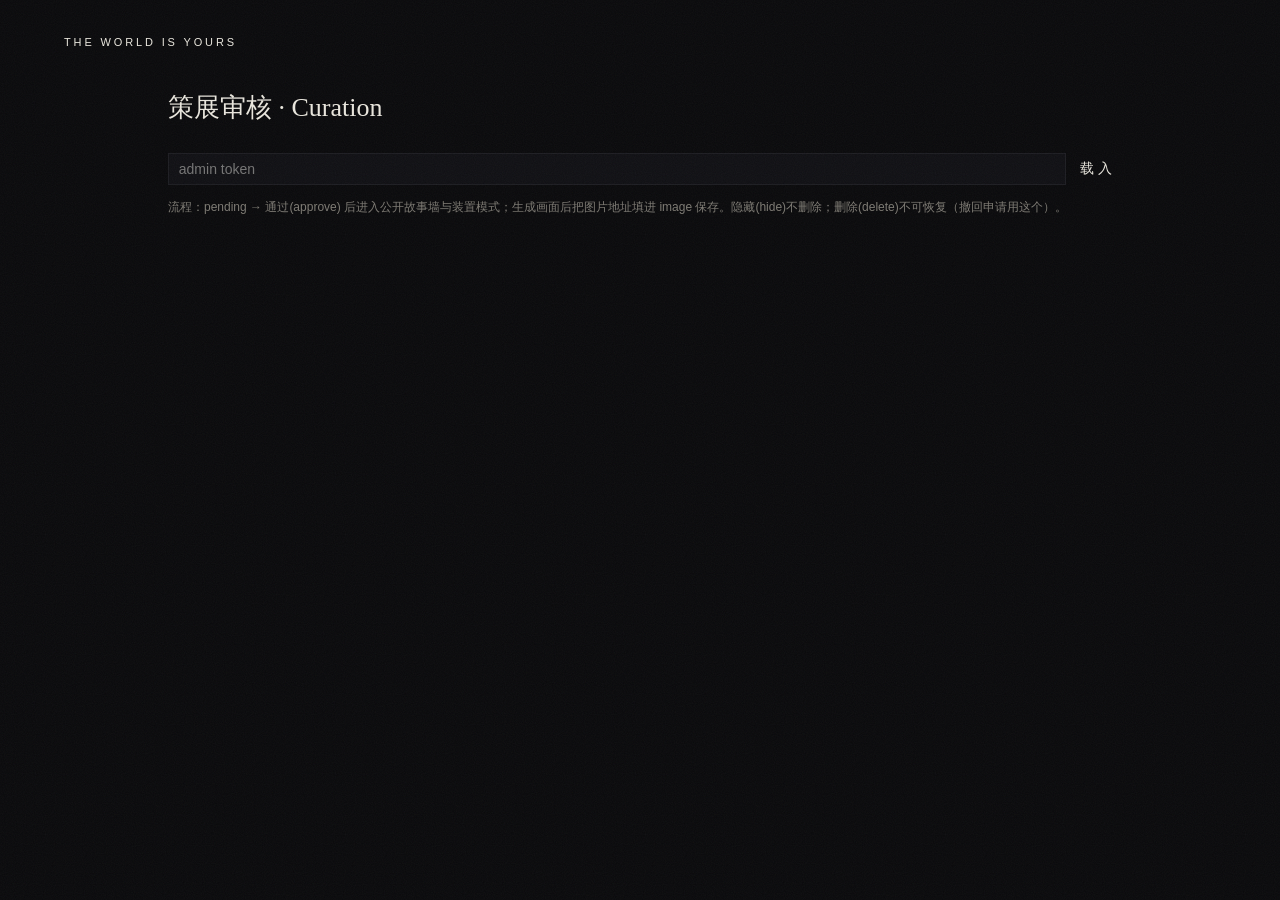
==== admin/index.html @ 3494875a "story wall: 'the thing I can never describe is…' — submission page, public wall, installation displa" ====
<!DOCTYPE html>
<html lang="zh">
<head>
<meta charset="utf-8">
<meta name="viewport" content="width=device-width, initial-scale=1">
<title>Curation — THE WORLD IS YOURS</title>
<meta name="robots" content="noindex,nofollow">
<link rel="stylesheet" href="../assets/site.css">
<link rel="stylesheet" href="../assets/tell.css">
</head>
<body class="ready">
<div id="grain" aria-hidden="true"></div>
<a class="chrome" id="brand" href="../">THE WORLD IS YOURS</a>
<main class="ad">
  <h1>策展审核 · Curation</h1>
  <div class="tok"><input type="password" id="tok" placeholder="admin token" style="flex:1"><button id="go" class="send" style="margin:0">载 入</button></div>
  <p class="note">流程：pending → 通过(approve) 后进入公开故事墙与装置模式；生成画面后把图片地址填进 image 保存。隐藏(hide)不删除；删除(delete)不可恢复（撤回申请用这个）。</p>
  <div class="list" id="list"></div>
</main>
<script>
(function(){
  const $=s=>document.querySelector(s); const list=$('#list');
  const esc=s=>String(s).replace(/[&<>"]/g,c=>({'&':'&amp;','<':'&lt;','>':'&gt;','"':'&quot;'}[c]));
  $('#tok').value=sessionStorage.getItem('wis_admin')||'';
  async function api(body){
    const r=await fetch('/api/admin',{method:'POST',headers:{'Content-Type':'application/json','x-admin-token':$('#tok').value},body:JSON.stringify(body)});
    const j=await r.json(); if(!r.ok) throw new Error(j.error||r.status); return j;
  }
  async function load(){
    sessionStorage.setItem('wis_admin',$('#tok').value);
    try{
      const {stories}=await api({action:'list'});
      list.innerHTML=stories.length?stories.map(s=>`
        <div class="it" data-id="${s.id}">
          <div>
            <div class="st ${s.status}">${s.status}</div>
            <div class="txt">${esc(s.text)}</div>
            <div class="meta">${s.id} · ${s.initials?esc(s.initials):'anon'} · ${s.lang} · ${new Date(s.createdAt).toLocaleString()} ${s.email?'· '+esc(s.email):''}</div>
            ${s.image?`<img src="${esc(s.image)}" alt="">`:''}
            <input type="text" class="img" placeholder="image url (e.g. /stories/img/${s.id}.jpg)" value="${esc(s.image||'')}" style="width:100%;margin-top:.8em">
            <input type="text" class="alt" placeholder="alt text for the image" value="${esc(s.alt||'')}" style="width:100%;margin-top:.4em">
          </div>
          <div class="ops">
            <button data-a="approve">通过 · approve</button>
            <button data-a="hide">隐藏 · hide</button>
            <button data-a="setimage">保存图片 · save image</button>
            <button data-a="delete">删除 · delete</button>
          </div>
        </div>`).join(''):'<p class="note">还没有投稿。</p>';
    }catch(e){ list.innerHTML='<p class="note">'+esc(e.message)+'</p>'; }
  }
  $('#go').addEventListener('click',load);
  list.addEventListener('click',async e=>{
    const b=e.target.closest('button[data-a]'); if(!b) return;
    const it=b.closest('.it'); const id=it.dataset.id; const a=b.dataset.a;
    if(a==='delete' && !confirm('删除后不可恢复，确定？')) return;
    const body={action:a,id};
    if(a==='setimage'){ body.image=it.querySelector('.img').value.trim(); body.alt=it.querySelector('.alt').value.trim(); }
    try{ await api(body); await load(); }catch(err){ alert(err.message); }
  });
  if($('#tok').value) load();
})();
</script>
</body>
</html>
---- assets/site.css ----
/* THE WORLD IS YOURS — index + watch (B+A hybrid) */
*{margin:0;padding:0;box-sizing:border-box}
:root{
  --bg:#0a0a0c; --ink:#eae7de; --dim:#b9b6ad; --sub:#7d7a73; --faint:#55534e;
  --amber:#e8a33d; --line:#1d1d22;
  --serif:Georgia,'Songti SC','Noto Serif SC',serif;
  --sans:-apple-system,'Helvetica Neue','PingFang SC',sans-serif;
}
html{height:100%}
body{background:var(--bg);color:var(--ink);font-family:var(--sans);
  -webkit-font-smoothing:antialiased;min-height:100%}
a{color:inherit;text-decoration:none}
button{background:none;border:none;color:inherit;font:inherit;cursor:pointer}
::selection{background:var(--amber);color:#111}

/* ---------- splash ---------- */
#splash{position:fixed;inset:0;z-index:300;background:#050507;display:flex;
  flex-direction:column;align-items:center;justify-content:center;text-align:center;
  transition:opacity 1.4s ease .2s;pointer-events:none;padding:0 20px}
body.ready #splash{opacity:0}
#splash .braille{font-size:clamp(12px,1.8vw,17px);letter-spacing:.5em;color:var(--sub);margin:.8em 0}
#splash .h1{font-weight:200;font-size:clamp(24px,5vw,50px);letter-spacing:.3em;text-indent:.3em;
  opacity:0;animation:srise 1.6s .2s ease forwards}
#splash .h1.zh{letter-spacing:.7em;text-indent:.7em}
@keyframes srise{from{opacity:0;transform:translateY(12px)}to{opacity:1;transform:none}}
#splash .med{color:var(--sub);font-size:12px;letter-spacing:.18em;margin-top:2em;
  opacity:0;animation:srise 1.6s .7s ease forwards}

/* ---------- grain ---------- */
#grain{position:fixed;inset:-100px;z-index:95;pointer-events:none;opacity:.05;
  background-image:url("data:image/svg+xml,%3Csvg xmlns='http://www.w3.org/2000/svg' width='300' height='300'%3E%3Cfilter id='n'%3E%3CfeTurbulence type='fractalNoise' baseFrequency='0.9' numOctaves='2'/%3E%3C/filter%3E%3Crect width='300' height='300' filter='url(%23n)' opacity='1'/%3E%3C/svg%3E");
  animation:grain 7s steps(10) infinite}
@keyframes grain{0%,100%{transform:translate(0,0)}20%{transform:translate(-40px,30px)}
  40%{transform:translate(30px,-50px)}60%{transform:translate(-50px,-20px)}80%{transform:translate(20px,40px)}}

/* ---------- chrome ---------- */
.chrome{position:fixed;z-index:120;font-size:11px;letter-spacing:.3em;color:var(--sub)}
.chrome button:hover,.chrome a:hover{color:var(--amber)}
#brand{top:4vh;left:5vw;color:var(--ink);letter-spacing:.26em}
#lang{top:4vh;right:5vw}
#lang .on{color:var(--ink)}
#menu{bottom:4vh;left:5vw;display:flex;gap:2.4em;flex-wrap:wrap}
#backidx{top:4vh;left:5vw;display:none;color:var(--ink)}
body.watching #brand{display:none}
body.watching #menu{display:none}
body.watching #backidx{display:block}
.chrome{opacity:0;transition:opacity 1.2s ease .3s}
body.ready .chrome{opacity:1}

/* ---------- index ---------- */
#index{max-width:1100px;margin:0 auto;padding:20vh 24px 18vh;
  transition:opacity .55s ease,transform .55s ease}
body.watching #index{opacity:0;pointer-events:none;transform:scale(.985)}
.row{display:flex;align-items:baseline;gap:2.4em;padding:.6em 0;border-bottom:1px solid var(--line);
  cursor:pointer;opacity:0;transform:translateY(16px)}
body.ready .row{opacity:1;transform:none;
  transition:opacity .9s cubic-bezier(.2,.7,.2,1),transform .9s cubic-bezier(.2,.7,.2,1),padding .5s cubic-bezier(.2,.8,.2,1)}
.row .n{font-size:12px;color:var(--faint);letter-spacing:.15em;font-variant-numeric:tabular-nums;width:2.4em}
.row .ti{font-family:var(--serif);font-weight:400;font-size:clamp(25px,4.2vw,50px);
  color:var(--dim);transition:color .45s,letter-spacing .6s}
.row .dur{margin-left:auto;font-size:11px;letter-spacing:.2em;color:var(--faint)}
.row:hover{padding-left:1.2em}
.row:hover .ti{color:#f2efe6;letter-spacing:.03em}
.row.seen .n{color:var(--amber)}

/* hover preview */
#prev{position:fixed;z-index:110;width:360px;aspect-ratio:16/9;pointer-events:none;
  opacity:0;transform:scale(.94) rotate(.4deg);
  transition:opacity .4s,transform .6s cubic-bezier(.2,.8,.2,1);
  overflow:hidden;box-shadow:0 30px 80px rgba(0,0,0,.65)}
#prev.on{opacity:1;transform:scale(1) rotate(0)}
#prev video{width:100%;height:100%;object-fit:cover}

/* ---------- fade curtain ---------- */
#curtain{position:fixed;inset:0;z-index:200;background:#000;opacity:0;pointer-events:none;
  transition:opacity .5s ease}
#curtain.on{opacity:1}

/* ---------- watch mode ---------- */
#watch{position:fixed;inset:0;z-index:100;background:#000;opacity:0;pointer-events:none;
  transition:opacity .6s ease;overflow:hidden}
body.watching #watch{opacity:1;pointer-events:auto}
.slide{position:absolute;inset:0;opacity:0;transform:scale(1.045);
  transition:opacity 1.1s cubic-bezier(.4,0,.2,1),transform 1.4s cubic-bezier(.2,.6,.2,1);
  pointer-events:none}
.slide.on{opacity:1;transform:scale(1);pointer-events:auto}
.slide video{width:100%;height:100%;object-fit:cover;display:block;filter:brightness(.92)}
#watch .shade{position:absolute;inset:0;pointer-events:none;
  background:linear-gradient(to top,rgba(0,0,0,.74) 0%,transparent 34%),
             linear-gradient(to bottom,rgba(0,0,0,.4) 0%,transparent 22%)}
#wnum{position:absolute;top:3.5vh;right:4.5vw;font-family:var(--serif);
  font-size:clamp(64px,11vw,140px);color:rgba(234,231,222,.15);line-height:1;
  font-variant-numeric:tabular-nums;z-index:5}
#wmeta{position:absolute;left:5vw;bottom:8.5vh;z-index:5;max-width:44em}
#wmeta .t{font-size:12.5px;letter-spacing:.32em;margin-bottom:1em;text-transform:uppercase}
#wmeta .r{font-family:var(--serif);font-style:italic;font-size:clamp(15px,1.6vw,19px);
  color:#c9c6bd;line-height:1.9}
html[lang=zh] #wmeta .r{font-style:normal}
#wmeta .t,#wmeta .r{opacity:0;transform:translateY(14px);transition:opacity .9s .45s,transform .9s .45s}
#watch.settled #wmeta .t,#watch.settled #wmeta .r{opacity:1;transform:none}
#wbar{position:absolute;top:0;left:0;height:2px;background:var(--amber);z-index:6;
  transition:width .8s cubic-bezier(.4,0,.2,1)}
#whint{position:absolute;bottom:4vh;right:5vw;font-size:11px;letter-spacing:.28em;color:var(--faint);z-index:5}
#warrows{position:absolute;inset-block:0;width:100%;z-index:4}
#warrows button{position:absolute;top:0;height:100%;width:18%;color:transparent}

/* ---------- veils ---------- */
.veil{position:fixed;inset:0;z-index:150;background:rgba(5,5,7,.97);overflow-y:auto;
  opacity:0;pointer-events:none;transition:opacity .7s ease}
.veil.open{opacity:1;pointer-events:auto}
.veil .inner{max-width:720px;margin:0 auto;padding:16vh 28px 14vh}
.veil h2{font-weight:400;font-size:12px;letter-spacing:.36em;color:var(--amber);
  text-transform:uppercase;margin-bottom:3em}
.veil p{font-family:var(--serif);font-size:16px;color:#c8c5bc;line-height:1.95;margin-bottom:1.6em}
.veil p b{color:var(--ink)}
.veil .x{position:fixed;top:4vh;right:5vw;font-size:12px;letter-spacing:.3em;color:var(--sub)}
.veil .x:hover{color:var(--amber)}
.veil .fine{font-family:var(--sans);font-size:13px;color:var(--sub);line-height:1.9}
.veil audio{width:100%;margin:2em 0 1em;filter:invert(1) hue-rotate(180deg);opacity:.85}

#sentence .inner{display:flex;flex-direction:column;justify-content:center;min-height:100vh;
  text-align:center;padding:10vh 28px;max-width:none}
#sentence .bb{font-size:clamp(15px,2.6vw,24px);letter-spacing:.5em;color:var(--sub);margin:1em 0}
#sentence .line{font-family:var(--serif);font-size:clamp(24px,4.6vw,44px);letter-spacing:.1em;
  margin:.3em 0;color:#f6f3e8;text-shadow:0 0 18px rgba(246,243,232,.5),0 0 60px rgba(246,243,232,.22)}
#sentence .why{font-family:var(--serif);font-style:italic;color:#9b988f;max-width:36em;
  margin:3.2em auto 0;font-size:15px;line-height:2}
html[lang=zh] #sentence .why{font-style:normal}

@media(max-width:640px){
  #prev{display:none}
  #menu{gap:1.6em}
  #index{padding-top:16vh}
}

/* ---------- accessibility ---------- */
.sr{position:absolute;width:1px;height:1px;overflow:hidden;clip:rect(0 0 0 0);clip-path:inset(50%);white-space:nowrap}
.skip{position:fixed;left:16px;top:-60px;z-index:400;background:#e8a33d;color:#0a0a0c;padding:.6em 1em;
  font-size:12px;letter-spacing:.12em;text-decoration:none;transition:top .2s}
.skip:focus{top:16px}
:focus-visible{outline:2px solid #e8a33d;outline-offset:3px}
.row:focus-visible{outline-offset:6px}
@media (prefers-reduced-motion: reduce){
  *,*::before,*::after{animation-duration:.01ms!important;animation-iteration-count:1!important;transition-duration:.01ms!important}
  #prev{display:none!important}
}
---- assets/tell.css ----
/* THE WORLD IS YOURS — story pages (tell / stories / wall / admin) */
.tp{max-width:760px;margin:0 auto;padding:18vh 28px 14vh;position:relative;z-index:2}
.tp .stem{font-family:var(--serif);font-size:clamp(26px,4.2vw,44px);line-height:1.25;color:var(--ink);font-weight:400}
.tp .stem em{font-style:italic;color:var(--amber)}
.tp .stem-en{font-family:var(--serif);font-style:italic;font-size:clamp(15px,1.8vw,20px);color:var(--dim);margin-top:.6em}
.tp .lede{margin-top:2.6em;color:var(--dim);font-size:15px;line-height:1.75;max-width:640px}
.tp .lede.en{color:var(--sub);font-size:13.5px}
.tp label{display:block;margin-top:2.2em;font-size:11px;letter-spacing:.22em;color:var(--amber)}
.tp label small{display:block;letter-spacing:.06em;color:var(--sub);margin-top:.35em;text-transform:none}
.tp textarea,.tp input[type=text],.tp input[type=email]{width:100%;margin-top:.9em;background:transparent;border:0;border-bottom:1px solid var(--faint);
  color:var(--ink);font:inherit;font-family:var(--serif);font-size:20px;line-height:1.6;padding:.6em 0;outline:none;resize:vertical}
.tp textarea{min-height:9em}
.tp textarea:focus,.tp input:focus{border-bottom-color:var(--amber)}
.tp input[type=text],.tp input[type=email]{font-size:15px;font-family:var(--sans)}
.tp .consent{display:flex;gap:.9em;align-items:flex-start;margin-top:2.4em;color:var(--dim);font-size:13px;line-height:1.7}
.tp .consent input{margin-top:.35em;accent-color:var(--amber)}
.tp .row{display:grid;grid-template-columns:1fr 1fr;gap:2em}
@media(max-width:560px){.tp .row{grid-template-columns:1fr}}
.tp .send{margin-top:3em;font-size:12px;letter-spacing:.3em;color:var(--amber);border:1px solid rgba(232,163,61,.45);padding:1em 1.8em;transition:background .25s,color .25s}
.tp .send:hover,.tp .send:focus-visible{background:var(--amber);color:#111}
.tp .send[disabled]{opacity:.45;pointer-events:none}
.tp .msg{margin-top:2em;color:var(--dim);font-size:14px;line-height:1.7;min-height:1.5em}
.tp .msg.ok{color:var(--ink)}
.tp .msg.err{color:#d98a7a}
.tp .fine{margin-top:4em;color:var(--sub);font-size:12px;line-height:1.75}
.hp{position:absolute;left:-9999px;width:1px;height:1px;opacity:0}

/* stories wall (grid page) */
.sw{max-width:1180px;margin:0 auto;padding:16vh 28px 12vh;position:relative;z-index:2}
.sw h1{font-family:var(--serif);font-weight:400;font-size:clamp(22px,3vw,34px);line-height:1.3}
.sw h1 em{color:var(--amber);font-style:italic}
.sw .sub{color:var(--sub);font-size:13px;margin-top:1em;line-height:1.7;max-width:640px}
.sw .grid{display:grid;grid-template-columns:repeat(auto-fill,minmax(300px,1fr));gap:2.4em 2em;margin-top:5em}
.card{display:flex;flex-direction:column;gap:1em}
.card .img{aspect-ratio:16/9;background:#101014;border:1px solid var(--line);display:flex;align-items:center;justify-content:center;overflow:hidden}
.card .img img{width:100%;height:100%;object-fit:cover;display:block}
.card .img .wait{color:var(--faint);font-size:11px;letter-spacing:.2em;text-align:center;line-height:1.9;padding:1em}
.card .stem{font-size:10.5px;letter-spacing:.18em;color:var(--amber)}
.card .txt{font-family:var(--serif);font-size:17px;line-height:1.6;color:var(--ink)}
.card .by{color:var(--sub);font-size:11px;letter-spacing:.12em}
.card .tag{color:var(--faint);font-size:10px;letter-spacing:.14em;text-transform:uppercase}
.sw .empty{margin-top:5em;color:var(--sub);font-family:var(--serif);font-style:italic;font-size:18px}

/* installation wall (fullscreen) */
body.wall{overflow:hidden;cursor:none;background:#050507}
body.wall.cursor{cursor:auto}
#wallstage{position:fixed;inset:0}
#wallstage .slide{position:absolute;inset:0;opacity:0;transition:opacity 1.8s ease}
#wallstage .slide.on{opacity:1}
#wallstage .slide .pic{position:absolute;inset:0;background-size:cover;background-position:center;opacity:0;transition:opacity 2.4s ease;filter:saturate(.85)}
#wallstage .slide.pic-on .pic{opacity:.62}
#wallstage .slide .shade{position:absolute;inset:0;background:linear-gradient(180deg,rgba(5,5,7,.15),rgba(5,5,7,.78))}
#wallstage .slide .body{position:absolute;left:8vw;right:8vw;bottom:14vh}
#wallstage .slide .stem{font-size:clamp(11px,1.1vw,14px);letter-spacing:.3em;color:var(--amber);margin-bottom:1.6em}
#wallstage .slide .txt{font-family:var(--serif);font-size:clamp(24px,3.6vw,54px);line-height:1.35;color:var(--ink);max-width:22em;text-wrap:balance}
#wallstage .slide .by{margin-top:1.6em;color:var(--sub);font-size:clamp(11px,1vw,13px);letter-spacing:.2em}
#wallstage .slide .tag{position:absolute;right:4vw;bottom:4vh;color:var(--faint);font-size:11px;letter-spacing:.18em;text-transform:uppercase}
#wallhint{position:fixed;left:4vw;bottom:4vh;color:var(--faint);font-size:11px;letter-spacing:.18em;opacity:0;transition:opacity .4s}
body.cursor #wallhint{opacity:1}

/* admin */
.ad{max-width:1000px;margin:0 auto;padding:10vh 28px 12vh;position:relative;z-index:2;font-size:14px}
.ad h1{font-family:var(--serif);font-weight:400;font-size:26px}
.ad .tok{display:flex;gap:1em;margin-top:2em;align-items:center}
.ad input,.ad textarea{background:#101014;border:1px solid var(--line);color:var(--ink);font:inherit;padding:.5em .7em}
.ad .list{margin-top:3em;display:flex;flex-direction:column;gap:1.6em}
.ad .it{border:1px solid var(--line);padding:1.2em 1.4em;display:grid;grid-template-columns:1fr 200px;gap:1.5em}
@media(max-width:700px){.ad .it{grid-template-columns:1fr}}
.ad .it .txt{font-family:var(--serif);font-size:16px;line-height:1.55}
.ad .it .meta{color:var(--sub);font-size:11px;letter-spacing:.1em;margin-top:.8em}
.ad .it .st{font-size:10px;letter-spacing:.2em;text-transform:uppercase;color:var(--amber)}
.ad .it .st.hidden{color:#d98a7a}.ad .it .st.pending{color:var(--sub)}
.ad .it .ops{display:flex;flex-direction:column;gap:.5em}
.ad .it .ops button{border:1px solid var(--line);padding:.45em .7em;font-size:12px;letter-spacing:.1em;text-align:left}
.ad .it .ops button:hover{border-color:var(--amber);color:var(--amber)}
.ad .it img{width:100%;aspect-ratio:16/9;object-fit:cover;border:1px solid var(--line);margin-top:.6em}
.ad .note{color:var(--sub);font-size:12px;line-height:1.7;margin-top:1em}
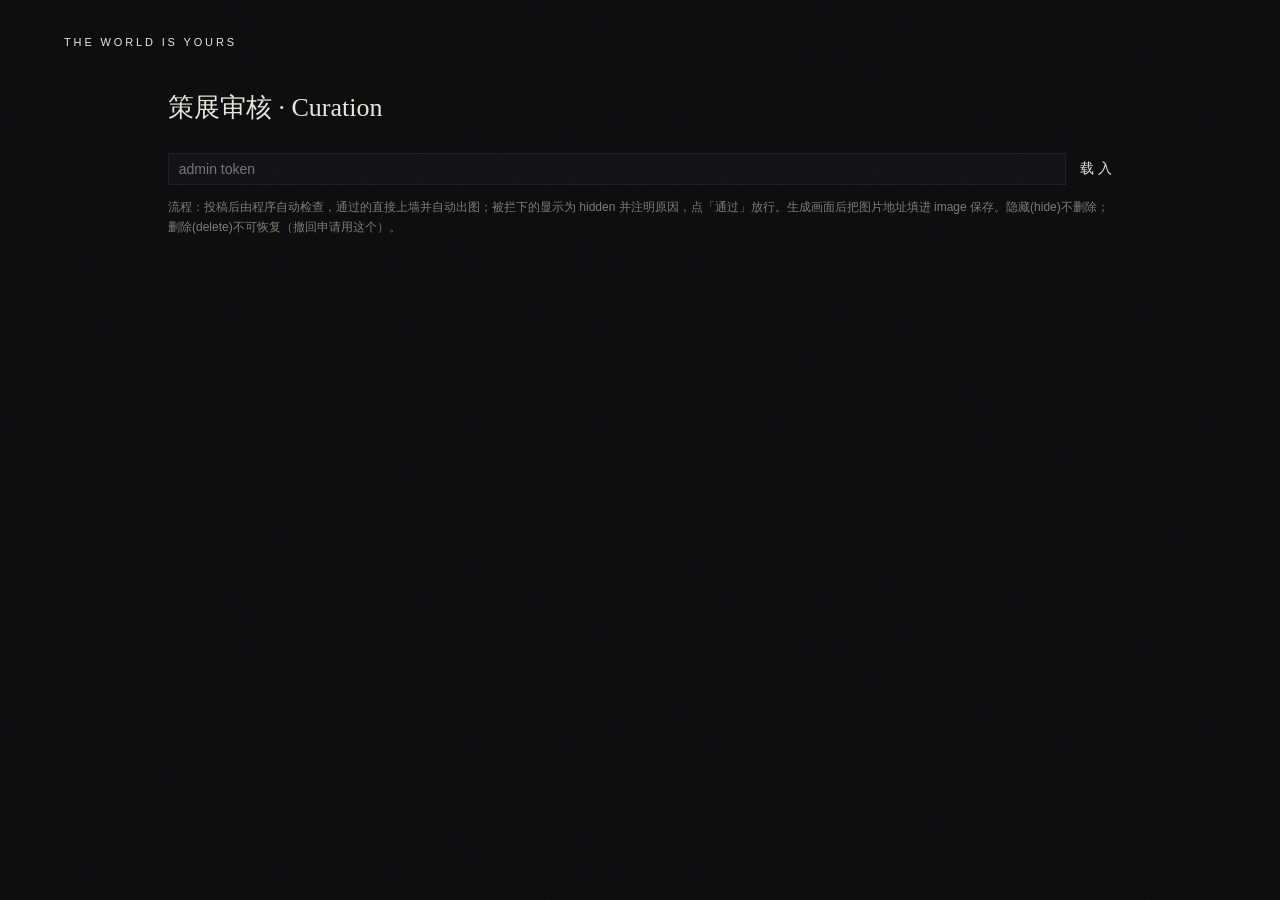
==== commit 28b4d916: "automatic pipeline: submissions are screened by a program, approved ones are drawn on the server and" ====
--- a/admin/index.html
+++ b/admin/index.html
@@ -5,8 +5,8 @@
 <meta name="viewport" content="width=device-width, initial-scale=1">
 <title>Curation — THE WORLD IS YOURS</title>
 <meta name="robots" content="noindex,nofollow">
-<link rel="stylesheet" href="../assets/site.css">
-<link rel="stylesheet" href="../assets/tell.css">
+<link rel="stylesheet" href="../assets/site.css?v=202609271459">
+<link rel="stylesheet" href="../assets/tell.css?v=202609271459">
 </head>
 <body class="ready">
 <div id="grain" aria-hidden="true"></div>
@@ -14,7 +14,7 @@
 <main class="ad">
   <h1>策展审核 · Curation</h1>
   <div class="tok"><input type="password" id="tok" placeholder="admin token" style="flex:1"><button id="go" class="send" style="margin:0">载 入</button></div>
-  <p class="note">流程：pending → 通过(approve) 后进入公开故事墙与装置模式；生成画面后把图片地址填进 image 保存。隐藏(hide)不删除；删除(delete)不可恢复（撤回申请用这个）。</p>
+  <p class="note">流程：投稿后由程序自动检查，通过的直接上墙并自动出图；被拦下的显示为 hidden 并注明原因，点「通过」放行。生成画面后把图片地址填进 image 保存。隐藏(hide)不删除；删除(delete)不可恢复（撤回申请用这个）。</p>
   <div class="list" id="list"></div>
 </main>
 <script>
@@ -35,7 +35,7 @@
           <div>
             <div class="st ${s.status}">${s.status}</div>
             <div class="txt">${esc(s.text)}</div>
-            <div class="meta">${s.id} · ${s.initials?esc(s.initials):'anon'} · ${s.lang} · ${new Date(s.createdAt).toLocaleString()} ${s.email?'· '+esc(s.email):''}</div>
+            <div class="meta">${s.source==="expo"?"<b style=\"color:var(--amber)\">展览现场</b> · ":""}${s.id} · ${s.initials?esc(s.initials):'anon'} · ${s.lang} · ${new Date(s.createdAt).toLocaleString()} ${s.email?'· '+esc(s.email):''}${s.checked==='auto-ok'?' · 自动检查通过':''}${s.checked==='auto-held'?`<div style="color:#d98a7a;margin-top:.5em">自动检查拦下：${esc(s.reason||'')}（点「通过」即可放行并自动出图）</div>`:''}</div>
             ${s.image?`<img src="${esc(s.image)}" alt="">`:''}
             <input type="text" class="img" placeholder="image url (e.g. /stories/img/${s.id}.jpg)" value="${esc(s.image||'')}" style="width:100%;margin-top:.8em">
             <input type="text" class="alt" placeholder="alt text for the image" value="${esc(s.alt||'')}" style="width:100%;margin-top:.4em">
--- a/assets/tell.css
+++ b/assets/tell.css
@@ -1,45 +1,75 @@
 /* THE WORLD IS YOURS — story pages (tell / stories / wall / admin) */
-.tp{max-width:760px;margin:0 auto;padding:18vh 28px 14vh;position:relative;z-index:2}
-.tp .stem{font-family:var(--serif);font-size:clamp(26px,4.2vw,44px);line-height:1.25;color:var(--ink);font-weight:400}
-.tp .stem em{font-style:italic;color:var(--amber)}
-.tp .stem-en{font-family:var(--serif);font-style:italic;font-size:clamp(15px,1.8vw,20px);color:var(--dim);margin-top:.6em}
-.tp .lede{margin-top:2.6em;color:var(--dim);font-size:15px;line-height:1.75;max-width:640px}
-.tp .lede.en{color:var(--sub);font-size:13.5px}
-.tp label{display:block;margin-top:2.2em;font-size:11px;letter-spacing:.22em;color:var(--amber)}
-.tp label small{display:block;letter-spacing:.06em;color:var(--sub);margin-top:.35em;text-transform:none}
-.tp textarea,.tp input[type=text],.tp input[type=email]{width:100%;margin-top:.9em;background:transparent;border:0;border-bottom:1px solid var(--faint);
-  color:var(--ink);font:inherit;font-family:var(--serif);font-size:20px;line-height:1.6;padding:.6em 0;outline:none;resize:vertical}
-.tp textarea{min-height:9em}
-.tp textarea:focus,.tp input:focus{border-bottom-color:var(--amber)}
-.tp input[type=text],.tp input[type=email]{font-size:15px;font-family:var(--sans)}
-.tp .consent{display:flex;gap:.9em;align-items:flex-start;margin-top:2.4em;color:var(--dim);font-size:13px;line-height:1.7}
-.tp .consent input{margin-top:.35em;accent-color:var(--amber)}
-.tp .row{display:grid;grid-template-columns:1fr 1fr;gap:2em}
-@media(max-width:560px){.tp .row{grid-template-columns:1fr}}
-.tp .send{margin-top:3em;font-size:12px;letter-spacing:.3em;color:var(--amber);border:1px solid rgba(232,163,61,.45);padding:1em 1.8em;transition:background .25s,color .25s}
-.tp .send:hover,.tp .send:focus-visible{background:var(--amber);color:#111}
-.tp .send[disabled]{opacity:.45;pointer-events:none}
-.tp .msg{margin-top:2em;color:var(--dim);font-size:14px;line-height:1.7;min-height:1.5em}
+/* one language at a time */
+html[data-l="zh"] .en, html[data-l="en"] .zh{display:none!important}
+html[data-l="zh"] body{font-family:'PingFang SC',-apple-system,'Helvetica Neue',sans-serif}
+
+/* top bar (story pages) — nothing fixed over the content */
+.tbar{position:absolute;top:0;left:0;right:0;z-index:5;display:flex;justify-content:space-between;align-items:baseline;padding:4.2vh 5vw}
+.tb-brand{font-size:11px;letter-spacing:.26em;color:var(--ink)}
+.tb-nav{display:flex;gap:2.2em;align-items:baseline;font-size:13px;color:var(--sub)}
+.tb-nav a:hover{color:var(--ink)}
+#lt{font-size:12px;color:var(--faint);letter-spacing:.06em}
+#lt span{padding:0 .15em;transition:color .2s}
+#lt span.on{color:var(--amber)}
+#lt:hover span:not(.on){color:var(--dim)}
+
+/* tell page */
+.tp{max-width:620px;margin:0 auto;padding:22vh 28px 16vh;position:relative;z-index:2}
+.tp .stem{font-family:var(--serif);font-weight:400;color:var(--ink);font-size:clamp(28px,4.6vw,46px);line-height:1.3;letter-spacing:.01em;text-wrap:balance}
+html[data-l="zh"] .tp .stem{letter-spacing:.04em}
+.tp .stem em{font-style:normal;color:var(--amber);letter-spacing:0}
+.tp .lede{margin-top:3.2em;color:var(--dim)}
+.tp .lede p{font-size:16px;line-height:1.95;text-wrap:pretty}
+.tp .lede p+p{margin-top:1.1em}
+html[data-l="en"] .tp .lede p{font-family:var(--serif);font-size:17px;line-height:1.75}
+
+.tp form{margin-top:4.4em}
+.tp .field{margin-top:2.6em}
+.tp label{display:flex;gap:.8em;align-items:baseline;font-size:13px;color:var(--ink);letter-spacing:.02em}
+.tp label i{font-style:normal;font-size:12px;color:var(--faint)}
+.tp textarea,.tp input[type=text],.tp input[type=email]{width:100%;margin-top:.6em;background:transparent;border:0;border-bottom:1px solid #2a2a30;
+  color:var(--ink);font:inherit;outline:none;resize:vertical;transition:border-color .25s}
+.tp textarea{font-family:var(--serif);font-size:19px;line-height:1.8;min-height:8.5em;padding:.5em 0;border:1px solid #2a2a30;padding:.8em 1em;margin-top:.8em}
+.tp input[type=text],.tp input[type=email]{font-size:15px;padding:.55em 0}
+.tp textarea::placeholder,.tp input::placeholder{color:var(--faint)}
+.tp textarea:focus,.tp input:focus{border-color:var(--amber)}
+.tp .hint{display:flex;justify-content:space-between;gap:1em;margin-top:.7em;font-size:12px;line-height:1.6;color:var(--sub)}
+.tp .hint .count{color:var(--faint);font-variant-numeric:tabular-nums;white-space:nowrap}
+.tp .row{display:grid;grid-template-columns:1fr 1fr;gap:2.4em}
+@media(max-width:560px){.tp .row{grid-template-columns:1fr;gap:0}}
+
+.tp .consent{display:flex;gap:.9em;align-items:flex-start;margin-top:3em;padding-top:2em;border-top:1px solid var(--line);
+  color:var(--dim);font-size:14px;line-height:1.8;letter-spacing:0}
+.tp .consent input{margin-top:.42em;flex:none;accent-color:var(--amber)}
+.tp .send{margin-top:2.4em;font-size:14px;letter-spacing:.2em;color:#111;background:var(--amber);padding:.95em 2.6em;transition:opacity .2s}
+html[data-l="en"] .tp .send{letter-spacing:.14em;text-transform:uppercase;font-size:12px}
+.tp .send:hover,.tp .send:focus-visible{opacity:.85}
+.tp .send[disabled]{opacity:.4;pointer-events:none}
+.tp .msg{margin-top:1.6em;color:var(--dim);font-size:14px;line-height:1.7;min-height:1.5em}
 .tp .msg.ok{color:var(--ink)}
 .tp .msg.err{color:#d98a7a}
-.tp .fine{margin-top:4em;color:var(--sub);font-size:12px;line-height:1.75}
+.tp .fine{margin-top:5em;padding-top:1.6em;border-top:1px solid var(--line);color:var(--sub);font-size:12.5px;line-height:1.85;max-width:34em}
+@media(max-width:560px){.tp{padding-top:16vh}.tp .lede p{font-size:15px}.tbar{padding:3vh 6vw}.tb-nav{gap:1.4em}}
 .hp{position:absolute;left:-9999px;width:1px;height:1px;opacity:0}
 
 /* stories wall (grid page) */
-.sw{max-width:1180px;margin:0 auto;padding:16vh 28px 12vh;position:relative;z-index:2}
-.sw h1{font-family:var(--serif);font-weight:400;font-size:clamp(22px,3vw,34px);line-height:1.3}
-.sw h1 em{color:var(--amber);font-style:italic}
-.sw .sub{color:var(--sub);font-size:13px;margin-top:1em;line-height:1.7;max-width:640px}
-.sw .grid{display:grid;grid-template-columns:repeat(auto-fill,minmax(300px,1fr));gap:2.4em 2em;margin-top:5em}
-.card{display:flex;flex-direction:column;gap:1em}
-.card .img{aspect-ratio:16/9;background:#101014;border:1px solid var(--line);display:flex;align-items:center;justify-content:center;overflow:hidden}
+.sw{max-width:1180px;margin:0 auto;padding:20vh 5vw 14vh;position:relative;z-index:2}
+.sw h1{font-family:var(--serif);font-weight:400;font-size:clamp(26px,3.4vw,40px);line-height:1.3;max-width:18em;text-wrap:balance}
+html[data-l="zh"] .sw h1{letter-spacing:.04em}
+.sw h1 em{color:var(--amber);font-style:normal;letter-spacing:0}
+.sw .sub{color:var(--dim);font-size:15px;margin-top:1.4em;line-height:1.9;max-width:36em;text-wrap:pretty}
+html[data-l="en"] .sw .sub{font-family:var(--serif);font-size:16px;line-height:1.7}
+.sw .grid{display:grid;grid-template-columns:repeat(auto-fill,minmax(320px,1fr));gap:4em 2.6em;margin-top:5.5em}
+.card{display:flex;flex-direction:column}
+.card .img{aspect-ratio:16/9;background:#101014;display:flex;align-items:center;justify-content:center;overflow:hidden}
 .card .img img{width:100%;height:100%;object-fit:cover;display:block}
-.card .img .wait{color:var(--faint);font-size:11px;letter-spacing:.2em;text-align:center;line-height:1.9;padding:1em}
-.card .stem{font-size:10.5px;letter-spacing:.18em;color:var(--amber)}
-.card .txt{font-family:var(--serif);font-size:17px;line-height:1.6;color:var(--ink)}
-.card .by{color:var(--sub);font-size:11px;letter-spacing:.12em}
-.card .tag{color:var(--faint);font-size:10px;letter-spacing:.14em;text-transform:uppercase}
-.sw .empty{margin-top:5em;color:var(--sub);font-family:var(--serif);font-style:italic;font-size:18px}
+.card .img .wait{color:var(--faint);font-size:12px;letter-spacing:.1em}
+.card .stem{margin-top:1.4em;font-size:12px;color:var(--amber)}
+.card .txt{margin-top:.5em;font-family:var(--serif);font-size:18px;line-height:1.7;color:var(--ink);text-wrap:pretty}
+.card .by{margin-top:1em;color:var(--sub);font-size:12px;font-variant-numeric:tabular-nums}
+.card .tag{margin-top:.3em;color:var(--faint);font-size:12px}
+.sw .empty{margin-top:5em;color:var(--sub);font-family:var(--serif);font-size:18px}
+.sw .empty a{color:var(--amber);border-bottom:1px solid rgba(232,163,61,.4)}
 
 /* installation wall (fullscreen) */
 body.wall{overflow:hidden;cursor:none;background:#050507}
@@ -75,3 +105,7 @@
 .ad .it .ops button:hover{border-color:var(--amber);color:var(--amber)}
 .ad .it img{width:100%;aspect-ratio:16/9;object-fit:cover;border:1px solid var(--line);margin-top:.6em}
 .ad .note{color:var(--sub);font-size:12px;line-height:1.7;margin-top:1em}
+.tp .hp{position:absolute!important;left:-9999px!important;width:1px!important;height:1px!important;border:0!important;padding:0!important;margin:0!important}
+.tp .row{border:0!important;padding:0;opacity:1;transform:none;cursor:auto;align-items:start}
+.tp .row:hover{background:none}
+.nb{display:inline-block;white-space:nowrap}
